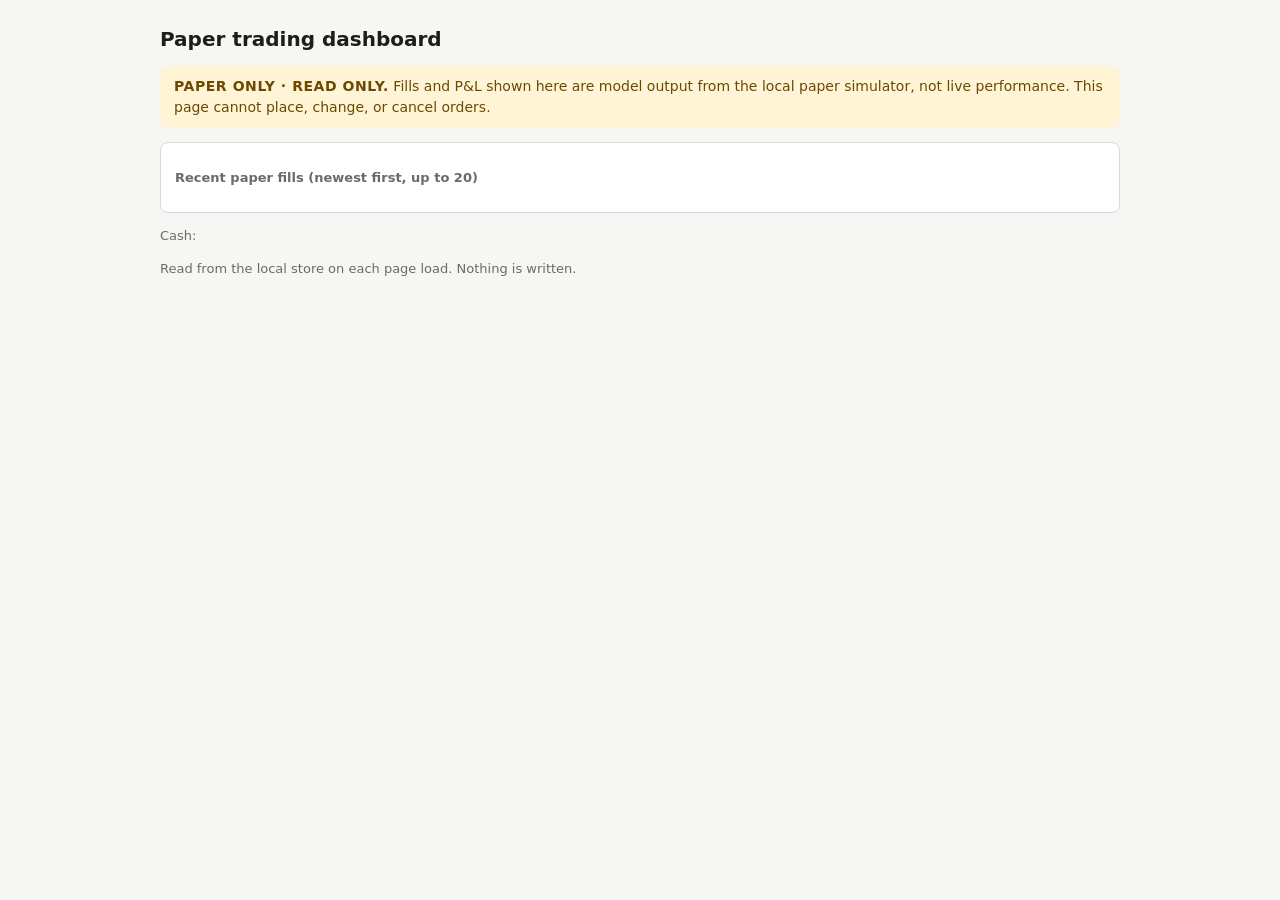
==== dashboard/page.html @ 588c20ad "feat: add an optional loopback paper dashboard pm-trader --dashboard serves a read-only page from da" ====
<!doctype html>
<html lang="en">
<head>
<meta charset="utf-8">
<meta name="viewport" content="width=device-width, initial-scale=1">
<title>pm-trader · paper dashboard</title>
<style>
  :root {
    --bg: #f6f6f4; --fg: #1d1d1b; --muted: #6b6b66; --line: #d9d9d3;
    --banner-bg: #fff4d6; --banner-fg: #6b4a00; --panel: #ffffff;
  }
  @media (prefers-color-scheme: dark) {
    :root:not([data-theme="light"]) {
      --bg: #161614; --fg: #ecece8; --muted: #9a9a93; --line: #34342f;
      --banner-bg: #3a2e10; --banner-fg: #ffd98a; --panel: #1f1f1c;
    }
  }
  :root[data-theme="dark"] {
    --bg: #161614; --fg: #ecece8; --muted: #9a9a93; --line: #34342f;
    --banner-bg: #3a2e10; --banner-fg: #ffd98a; --panel: #1f1f1c;
  }
  body { margin: 0; background: var(--bg); color: var(--fg);
    font: 15px/1.5 system-ui, -apple-system, "Segoe UI", sans-serif; }
  main { max-width: 960px; margin: 0 auto; padding: 16px; }
  h1 { font-size: 20px; margin: 8px 0 12px; }
  .banner { background: var(--banner-bg); color: var(--banner-fg); border-radius: 8px;
    padding: 10px 14px; font-size: 14px; }
  .banner strong { letter-spacing: .04em; }
  .panel { background: var(--panel); border: 1px solid var(--line); border-radius: 8px;
    padding: 14px; margin-top: 14px; }
  .meta { color: var(--muted); font-size: 13px; }
  .empty { color: var(--muted); padding: 24px 8px; text-align: center; }
  table { width: 100%; border-collapse: collapse; font-size: 14px; }
  th, td { text-align: left; padding: 8px 6px; border-bottom: 1px solid var(--line);
    vertical-align: top; overflow-wrap: anywhere; }
  th { color: var(--muted); font-weight: 600; font-size: 12px; text-transform: uppercase; }
  td.num, th.num { text-align: right; font-variant-numeric: tabular-nums; }
  @media (max-width: 600px) {
    main { padding: 12px; }
    table, thead, tbody, tr, th, td { display: block; }
    thead { display: none; }
    tr { border-bottom: 1px solid var(--line); padding: 8px 0; }
    td { border: 0; padding: 2px 0; }
    td::before { content: attr(data-label) ": "; color: var(--muted); }
    td.num { text-align: left; }
  }
</style>
</head>
<body>
<main>
  <h1>Paper trading dashboard</h1>
  <div class="banner" role="note">
    <strong>PAPER ONLY · READ ONLY.</strong>
    Fills and P&amp;L shown here are model output from the local paper simulator,
    not live performance. This page cannot place, change, or cancel orders.
  </div>
  <section class="panel" aria-labelledby="recent">
    <h2 id="recent" class="meta">Recent paper fills (newest first, up to 20)</h2>
    <!--CONTENT-->
  </section>
  <p class="meta">Cash: <!--CASH--></p>
  <p class="meta">Read from the local store on each page load. Nothing is written.</p>
</main>
</body>
</html>
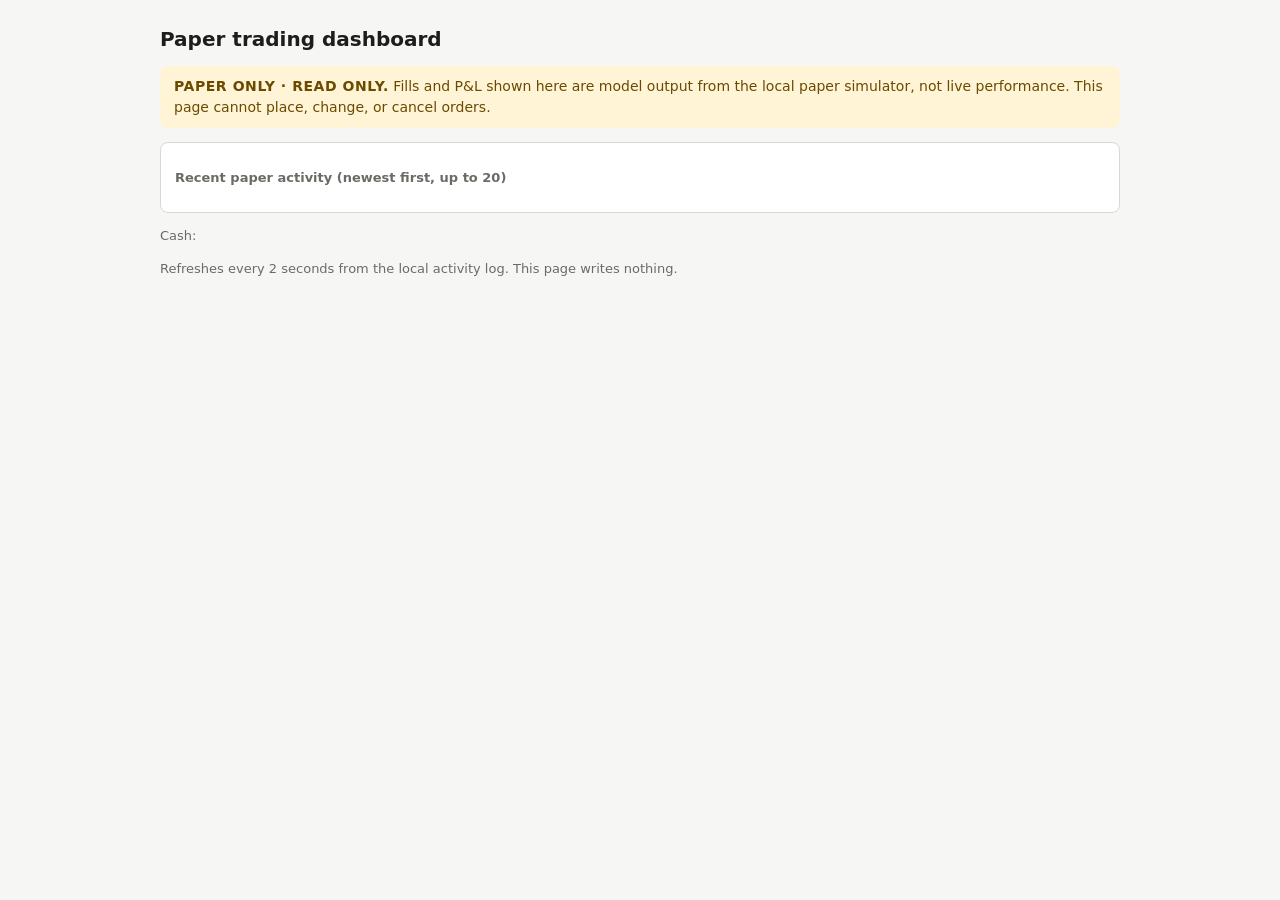
==== commit e93928ab: "feat: add paper trader activity log" ====
--- a/dashboard/page.html
+++ b/dashboard/page.html
@@ -3,6 +3,7 @@
 <head>
 <meta charset="utf-8">
 <meta name="viewport" content="width=device-width, initial-scale=1">
+<meta http-equiv="refresh" content="2">
 <title>pm-trader · paper dashboard</title>
 <style>
   :root {
@@ -55,11 +56,11 @@
     not live performance. This page cannot place, change, or cancel orders.
   </div>
   <section class="panel" aria-labelledby="recent">
-    <h2 id="recent" class="meta">Recent paper fills (newest first, up to 20)</h2>
+    <h2 id="recent" class="meta">Recent paper activity (newest first, up to 20)</h2>
     <!--CONTENT-->
   </section>
   <p class="meta">Cash: <!--CASH--></p>
-  <p class="meta">Read from the local store on each page load. Nothing is written.</p>
+  <p class="meta">Refreshes every 2 seconds from the local activity log. This page writes nothing.</p>
 </main>
 </body>
 </html>
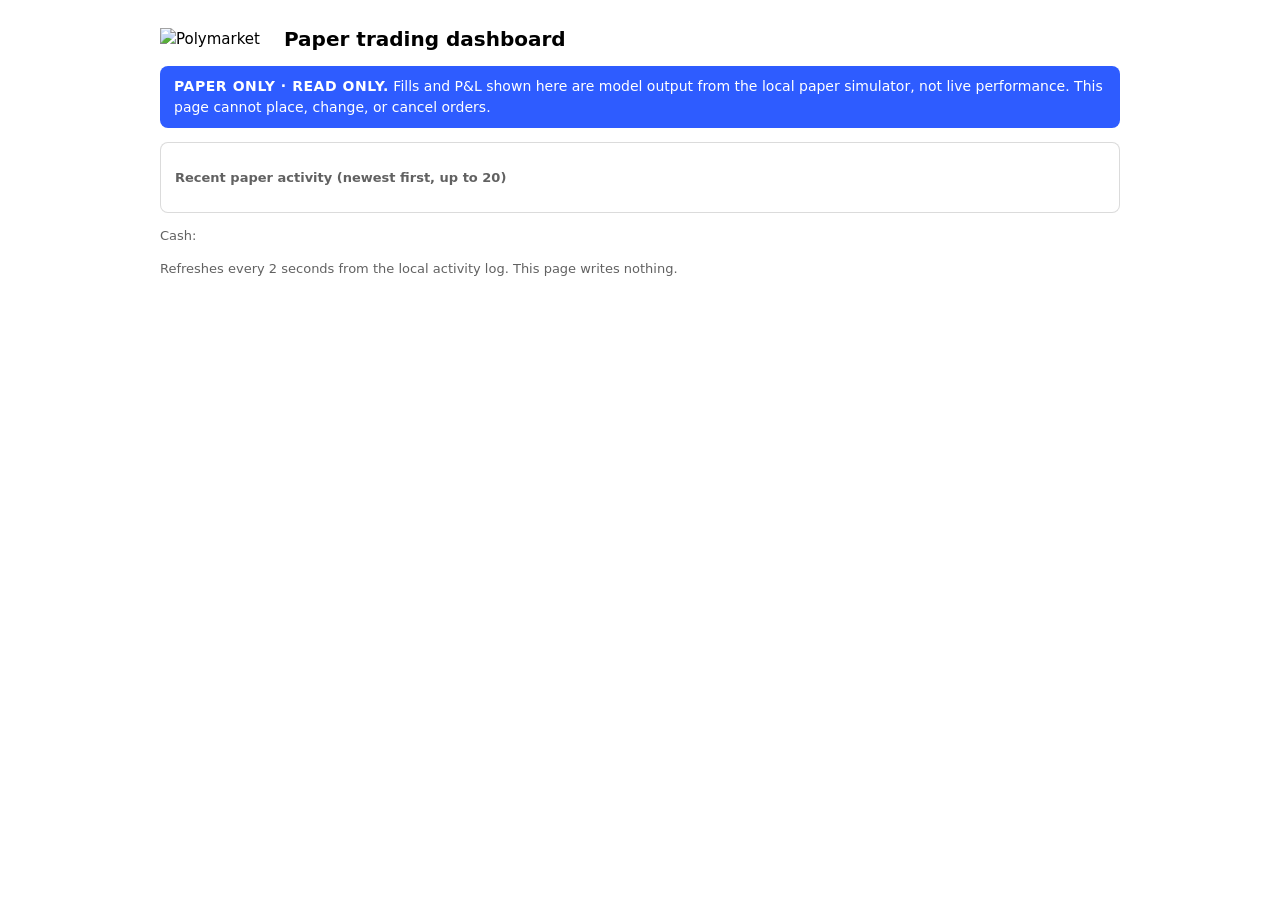
==== commit 86cb7bdb: "feat(dashboard): apply Polymarket branding" ====
--- a/dashboard/page.html
+++ b/dashboard/page.html
@@ -4,26 +4,41 @@
 <meta charset="utf-8">
 <meta name="viewport" content="width=device-width, initial-scale=1">
 <meta http-equiv="refresh" content="2">
-<title>pm-trader · paper dashboard</title>
+<title>Polymarket · paper dashboard</title>
 <style>
+  @font-face {
+    font-family: "Inter";
+    src: url("/brand/inter.ttf") format("truetype");
+    font-style: normal;
+    font-weight: 100 900;
+    font-display: swap;
+  }
   :root {
-    --bg: #f6f6f4; --fg: #1d1d1b; --muted: #6b6b66; --line: #d9d9d3;
-    --banner-bg: #fff4d6; --banner-fg: #6b4a00; --panel: #ffffff;
+    --bg: #ffffff; --fg: #000000; --muted: rgb(0 0 0 / 62%); --line: rgb(0 0 0 / 14%);
+    --banner-bg: #2e5cff; --banner-fg: #ffffff; --panel: #ffffff; --logo-filter: none;
   }
   @media (prefers-color-scheme: dark) {
     :root:not([data-theme="light"]) {
-      --bg: #161614; --fg: #ecece8; --muted: #9a9a93; --line: #34342f;
-      --banner-bg: #3a2e10; --banner-fg: #ffd98a; --panel: #1f1f1c;
+      --bg: #000000; --fg: #ffffff; --muted: rgb(255 255 255 / 68%);
+      --line: rgb(255 255 255 / 16%);
+      --banner-bg: #2e5cff; --banner-fg: #ffffff; --panel: #000000;
+      --logo-filter: invert(1);
     }
   }
   :root[data-theme="dark"] {
-    --bg: #161614; --fg: #ecece8; --muted: #9a9a93; --line: #34342f;
-    --banner-bg: #3a2e10; --banner-fg: #ffd98a; --panel: #1f1f1c;
+    --bg: #000000; --fg: #ffffff; --muted: rgb(255 255 255 / 68%);
+    --line: rgb(255 255 255 / 16%);
+    --banner-bg: #2e5cff; --banner-fg: #ffffff; --panel: #000000;
+    --logo-filter: invert(1);
   }
   body { margin: 0; background: var(--bg); color: var(--fg);
-    font: 15px/1.5 system-ui, -apple-system, "Segoe UI", sans-serif; }
+    font: 15px/1.5 "Inter", system-ui, -apple-system, "Segoe UI", sans-serif;
+    font-optical-sizing: auto; }
   main { max-width: 960px; margin: 0 auto; padding: 16px; }
-  h1 { font-size: 20px; margin: 8px 0 12px; }
+  .masthead { display: flex; align-items: center; gap: 12px; flex-wrap: wrap;
+    margin: 8px 0 12px; }
+  .brand-logo { display: block; width: 112px; height: auto; filter: var(--logo-filter); }
+  h1 { font-size: 20px; margin: 0; }
   .banner { background: var(--banner-bg); color: var(--banner-fg); border-radius: 8px;
     padding: 10px 14px; font-size: 14px; }
   .banner strong { letter-spacing: .04em; }
@@ -49,7 +64,10 @@
 </head>
 <body>
 <main>
-  <h1>Paper trading dashboard</h1>
+  <header class="masthead">
+    <img class="brand-logo" src="/brand/polymarket.svg" alt="Polymarket">
+    <h1>Paper trading dashboard</h1>
+  </header>
   <div class="banner" role="note">
     <strong>PAPER ONLY · READ ONLY.</strong>
     Fills and P&amp;L shown here are model output from the local paper simulator,
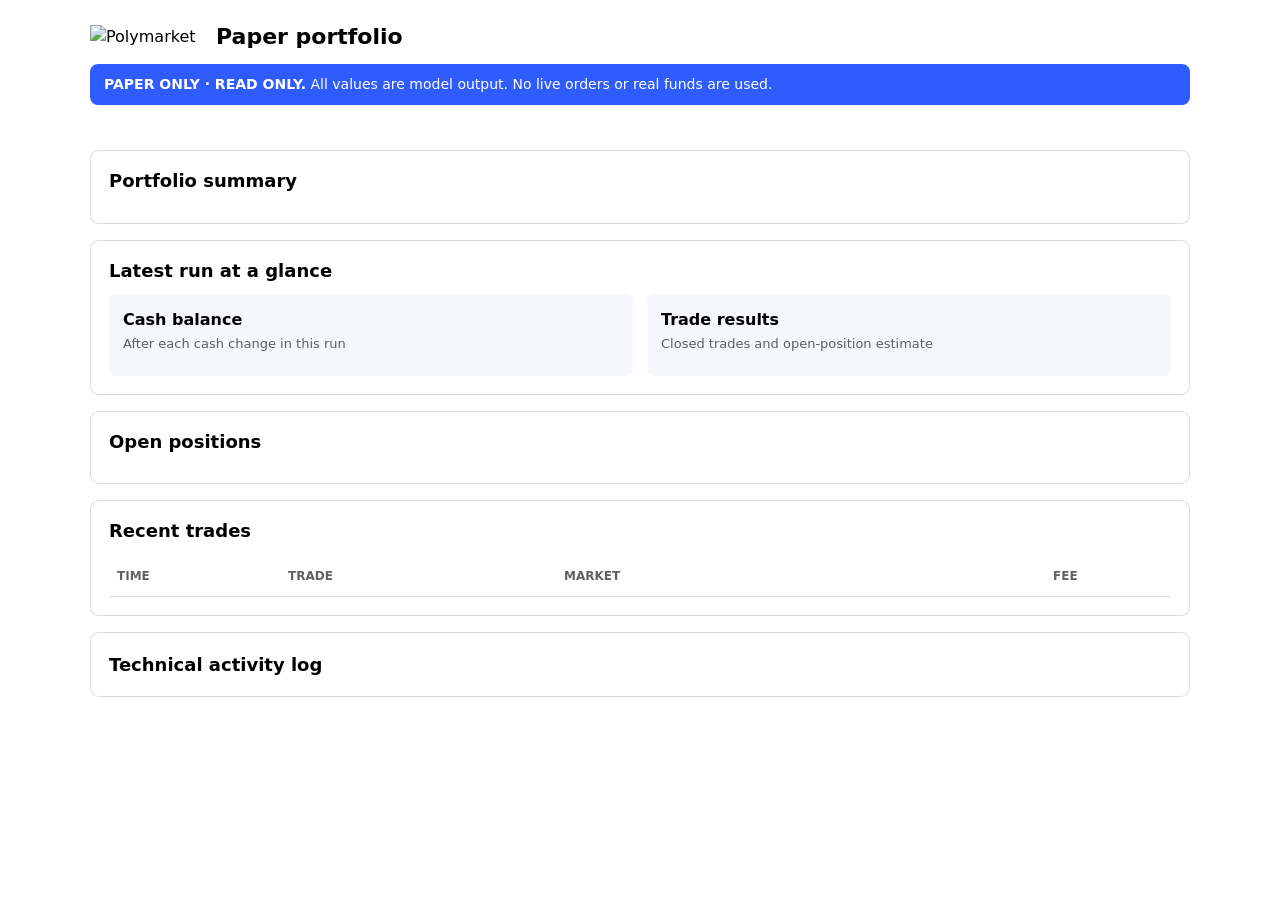
==== commit 45750eb3: "Improve paper dashboard portfolio and history views" ====
--- a/dashboard/page.html
+++ b/dashboard/page.html
@@ -3,8 +3,7 @@
 <head>
 <meta charset="utf-8">
 <meta name="viewport" content="width=device-width, initial-scale=1">
-<meta http-equiv="refresh" content="2">
-<title>Polymarket · paper dashboard</title>
+<title>Polymarket · paper portfolio</title>
 <style>
   @font-face {
     font-family: "Inter";
@@ -15,70 +14,169 @@
   }
   :root {
     --bg: #ffffff; --fg: #000000; --muted: rgb(0 0 0 / 62%); --line: rgb(0 0 0 / 14%);
-    --banner-bg: #2e5cff; --banner-fg: #ffffff; --panel: #ffffff; --logo-filter: none;
+    --panel: #ffffff; --soft: #f5f7fa; --blue: #2e5cff; --logo-filter: none;
   }
   @media (prefers-color-scheme: dark) {
     :root:not([data-theme="light"]) {
       --bg: #000000; --fg: #ffffff; --muted: rgb(255 255 255 / 68%);
-      --line: rgb(255 255 255 / 16%);
-      --banner-bg: #2e5cff; --banner-fg: #ffffff; --panel: #000000;
+      --line: rgb(255 255 255 / 16%); --panel: #080808; --soft: #111111;
       --logo-filter: invert(1);
     }
   }
   :root[data-theme="dark"] {
     --bg: #000000; --fg: #ffffff; --muted: rgb(255 255 255 / 68%);
-    --line: rgb(255 255 255 / 16%);
-    --banner-bg: #2e5cff; --banner-fg: #ffffff; --panel: #000000;
+    --line: rgb(255 255 255 / 16%); --panel: #080808; --soft: #111111;
     --logo-filter: invert(1);
   }
   body { margin: 0; background: var(--bg); color: var(--fg);
-    font: 15px/1.5 "Inter", system-ui, -apple-system, "Segoe UI", sans-serif;
+    font: 16px/1.5 "Inter", system-ui, -apple-system, "Segoe UI", sans-serif;
     font-optical-sizing: auto; }
-  main { max-width: 960px; margin: 0 auto; padding: 16px; }
-  .masthead { display: flex; align-items: center; gap: 12px; flex-wrap: wrap;
-    margin: 8px 0 12px; }
+  main { max-width: 1100px; margin: 0 auto; padding: 18px; }
+  .masthead { display: flex; align-items: center; gap: 14px; margin: 6px 0 14px; }
   .brand-logo { display: block; width: 112px; height: auto; filter: var(--logo-filter); }
-  h1 { font-size: 20px; margin: 0; }
-  .banner { background: var(--banner-bg); color: var(--banner-fg); border-radius: 8px;
+  h1 { font-size: 22px; line-height: 1.2; margin: 0; }
+  h2 { font-size: 18px; line-height: 1.3; margin: 0; }
+  .banner { background: var(--blue); color: white; border-radius: 8px;
     padding: 10px 14px; font-size: 14px; }
-  .banner strong { letter-spacing: .04em; }
-  .panel { background: var(--panel); border: 1px solid var(--line); border-radius: 8px;
-    padding: 14px; margin-top: 14px; }
-  .meta { color: var(--muted); font-size: 13px; }
-  .empty { color: var(--muted); padding: 24px 8px; text-align: center; }
-  table { width: 100%; border-collapse: collapse; font-size: 14px; }
-  th, td { text-align: left; padding: 8px 6px; border-bottom: 1px solid var(--line);
-    vertical-align: top; overflow-wrap: anywhere; }
-  th { color: var(--muted); font-weight: 600; font-size: 12px; text-transform: uppercase; }
-  td.num, th.num { text-align: right; font-variant-numeric: tabular-nums; }
-  @media (max-width: 600px) {
+  .panel { background: var(--panel); border: 1px solid var(--line); border-radius: 9px;
+    padding: 18px; margin-top: 16px; }
+  .section-heading { margin: 0 0 12px; }
+  .meta, .secondary-summary { color: var(--muted); font-size: 14px; }
+  .status { min-height: 1.5em; margin: 8px 0 0; }
+  .empty, .chart-empty { color: var(--muted); padding: 24px 8px; text-align: center; }
+  .metrics { display: grid; grid-template-columns: repeat(4, minmax(0, 1fr)); gap: 12px; }
+  .metric { display: grid; align-content: start; gap: 4px; min-width: 0;
+    padding: 14px; background: var(--soft); border-radius: 7px; }
+  .metric strong { font-size: 21px; line-height: 1.25; font-variant-numeric: tabular-nums;
+    overflow-wrap: anywhere; }
+  .secondary-summary { margin: 14px 0 0; }
+  .secondary-summary strong { color: var(--fg); font-variant-numeric: tabular-nums; }
+  .charts { display: grid; grid-template-columns: repeat(2, minmax(0, 1fr)); gap: 14px; }
+  figure { min-width: 0; margin: 0; padding: 14px; background: var(--soft); border-radius: 7px; }
+  figcaption { display: grid; gap: 2px; margin-bottom: 8px; }
+  figcaption strong { font-size: 16px; }
+  figcaption span { color: var(--muted); font-size: 13px; }
+  .chart-svg { display: block; width: 100%; height: auto; overflow: visible; }
+  .chart-grid { stroke: var(--line); stroke-width: 1; }
+  .chart-axis { fill: var(--muted); font: 15px "Inter", system-ui, sans-serif; }
+  .chart-label, .chart-value { fill: var(--fg); font: 16px "Inter", system-ui, sans-serif; }
+  .chart-value { font-weight: 600; font-variant-numeric: tabular-nums; }
+  .cash-line { fill: none; stroke: var(--blue); stroke-width: 3; stroke-linecap: round;
+    stroke-linejoin: round; }
+  .chart-dot { fill: var(--blue); stroke: var(--panel); stroke-width: 2; }
+  .pnl-bar { fill: var(--blue); }
+  .position-list { list-style: none; margin: 0; padding: 0; }
+  .position-row { display: flex; align-items: center; justify-content: space-between; gap: 18px;
+    padding: 14px 0; border-bottom: 1px solid var(--line); }
+  .position-row:first-child { padding-top: 2px; }
+  .position-row:last-child { border-bottom: 0; padding-bottom: 2px; }
+  .position-row > div { display: grid; gap: 3px; min-width: 0; }
+  .position-row > div > strong { overflow-wrap: anywhere; }
+  .position-quantity { white-space: nowrap; font-variant-numeric: tabular-nums; }
+  .outcome { color: var(--blue); }
+  .technical { margin-top: 6px; color: var(--muted); font-size: 13px; }
+  .technical summary { cursor: pointer; width: fit-content; }
+  .technical code { display: block; margin-top: 4px; overflow-wrap: anywhere; }
+  .technical-id { display: block; margin-top: 4px; overflow-wrap: anywhere; }
+  table { width: 100%; table-layout: fixed; border-collapse: collapse; font-size: 15px; }
+  th, td { padding: 11px 8px; border-bottom: 1px solid var(--line);
+    text-align: left; vertical-align: top; overflow-wrap: anywhere; }
+  th { color: var(--muted); font-size: 12px; font-weight: 600; text-transform: uppercase;
+    white-space: nowrap; }
+  th:first-child, td:first-child { width: 155px; }
+  th:nth-child(2), td:nth-child(2) { width: 260px; }
+  th:last-child, td:last-child { width: 110px; }
+  td.num { text-align: right; font-variant-numeric: tabular-nums; white-space: nowrap; }
+  td time, .activity-row time { white-space: nowrap; }
+  .trade-side { color: var(--blue); }
+  .activity-panel > summary { display: flex; align-items: center; justify-content: space-between;
+    gap: 12px; cursor: pointer; list-style-position: inside; }
+  .activity-panel > summary span:first-of-type { font-size: 18px; font-weight: 650; }
+  .activity-count { color: var(--muted); font-size: 14px; font-weight: 400; }
+  .activity-list { list-style: none; margin: 12px 0 0; padding: 0; }
+  .activity-row { display: grid; grid-template-columns: 160px minmax(0, 1fr) auto;
+    align-items: start; gap: 14px; padding: 12px 0; border-top: 1px solid var(--line); }
+  .activity-row > div { display: grid; min-width: 0; gap: 2px; }
+  .activity-row > div strong { overflow-wrap: anywhere; }
+  .event-kind { color: var(--muted); font-size: 13px; white-space: nowrap; }
+  button { border: 0; border-radius: 6px; background: var(--blue); color: white;
+    font: inherit; font-size: 14px; padding: 9px 13px; cursor: pointer; }
+  button:disabled { opacity: .65; cursor: wait; }
+  @media (max-width: 760px) {
     main { padding: 12px; }
+    .metrics, .charts { grid-template-columns: repeat(2, minmax(0, 1fr)); }
+    .activity-row { grid-template-columns: 1fr auto; gap: 4px 12px; }
+    .activity-row time { grid-column: 1 / -1; color: var(--muted); font-size: 13px; }
+  }
+  @media (max-width: 520px) {
+    .masthead { align-items: flex-start; flex-direction: column; }
+    .metrics, .charts { grid-template-columns: 1fr; }
+    .panel { padding: 14px; }
+    .position-row { align-items: flex-start; flex-direction: column; gap: 6px; }
     table, thead, tbody, tr, th, td { display: block; }
     thead { display: none; }
-    tr { border-bottom: 1px solid var(--line); padding: 8px 0; }
-    td { border: 0; padding: 2px 0; }
-    td::before { content: attr(data-label) ": "; color: var(--muted); }
+    th:first-child, td:first-child, th:nth-child(2), td:nth-child(2),
+    th:last-child, td:last-child { width: auto; }
+    tr { padding: 10px 0; border-bottom: 1px solid var(--line); }
+    td { border: 0; padding: 3px 0; }
+    td[data-label]::before { content: attr(data-label) ": "; color: var(--muted); }
     td.num { text-align: left; }
   }
 </style>
+<script src="/live.js" defer></script>
 </head>
 <body>
 <main>
   <header class="masthead">
     <img class="brand-logo" src="/brand/polymarket.svg" alt="Polymarket">
-    <h1>Paper trading dashboard</h1>
+    <h1>Paper portfolio</h1>
   </header>
   <div class="banner" role="note">
     <strong>PAPER ONLY · READ ONLY.</strong>
-    Fills and P&amp;L shown here are model output from the local paper simulator,
-    not live performance. This page cannot place, change, or cancel orders.
+    All values are model output. No live orders or real funds are used.
   </div>
-  <section class="panel" aria-labelledby="recent">
-    <h2 id="recent" class="meta">Recent paper activity (newest first, up to 20)</h2>
-    <!--CONTENT-->
+  <p id="live-status" class="meta status" role="status" aria-live="polite"></p>
+
+  <section class="panel" aria-labelledby="account-heading">
+    <h2 id="account-heading" class="section-heading">Portfolio summary</h2>
+    <div id="account-content"><!--ACCOUNT--></div>
   </section>
-  <p class="meta">Cash: <!--CASH--></p>
-  <p class="meta">Refreshes every 2 seconds from the local activity log. This page writes nothing.</p>
+
+  <section class="panel" aria-labelledby="charts-heading">
+    <h2 id="charts-heading" class="section-heading">Latest run at a glance</h2>
+    <div class="charts">
+      <figure>
+        <figcaption><strong>Cash balance</strong><span>After each cash change in this run</span></figcaption>
+        <div id="cash-chart"><!--CASH_CHART--></div>
+      </figure>
+      <figure>
+        <figcaption><strong>Trade results</strong><span>Closed trades and open-position estimate</span></figcaption>
+        <div id="pnl-chart"><!--PNL_CHART--></div>
+      </figure>
+    </div>
+  </section>
+
+  <section class="panel" aria-labelledby="positions-heading">
+    <h2 id="positions-heading" class="section-heading">Open positions</h2>
+    <div id="positions-content"><!--POSITIONS--></div>
+  </section>
+
+  <section class="panel" aria-labelledby="transactions-heading">
+    <h2 id="transactions-heading" class="section-heading">Recent trades</h2>
+    <p id="transactions-meta" class="meta"><!--TRANSACTION_META--></p>
+    <table>
+      <thead><tr><th>Time</th><th>Trade</th><th>Market</th><th class="num">Fee</th></tr></thead>
+      <tbody id="transactions-recent"><!--TRANSACTIONS--></tbody>
+      <tbody id="transactions-older"></tbody>
+    </table>
+    <div id="transaction-more"><!--TRANSACTION_MORE--></div>
+  </section>
+
+  <details class="panel activity-panel">
+    <summary><span>Technical activity log</span><span id="activity-count" class="activity-count"><!--ACTIVITY_COUNT--></span></summary>
+    <p id="activity-meta" class="meta"><!--ACTIVITY_META--></p>
+    <ol id="activity-content" class="activity-list"><!--ACTIVITY--></ol>
+  </details>
 </main>
 </body>
 </html>
